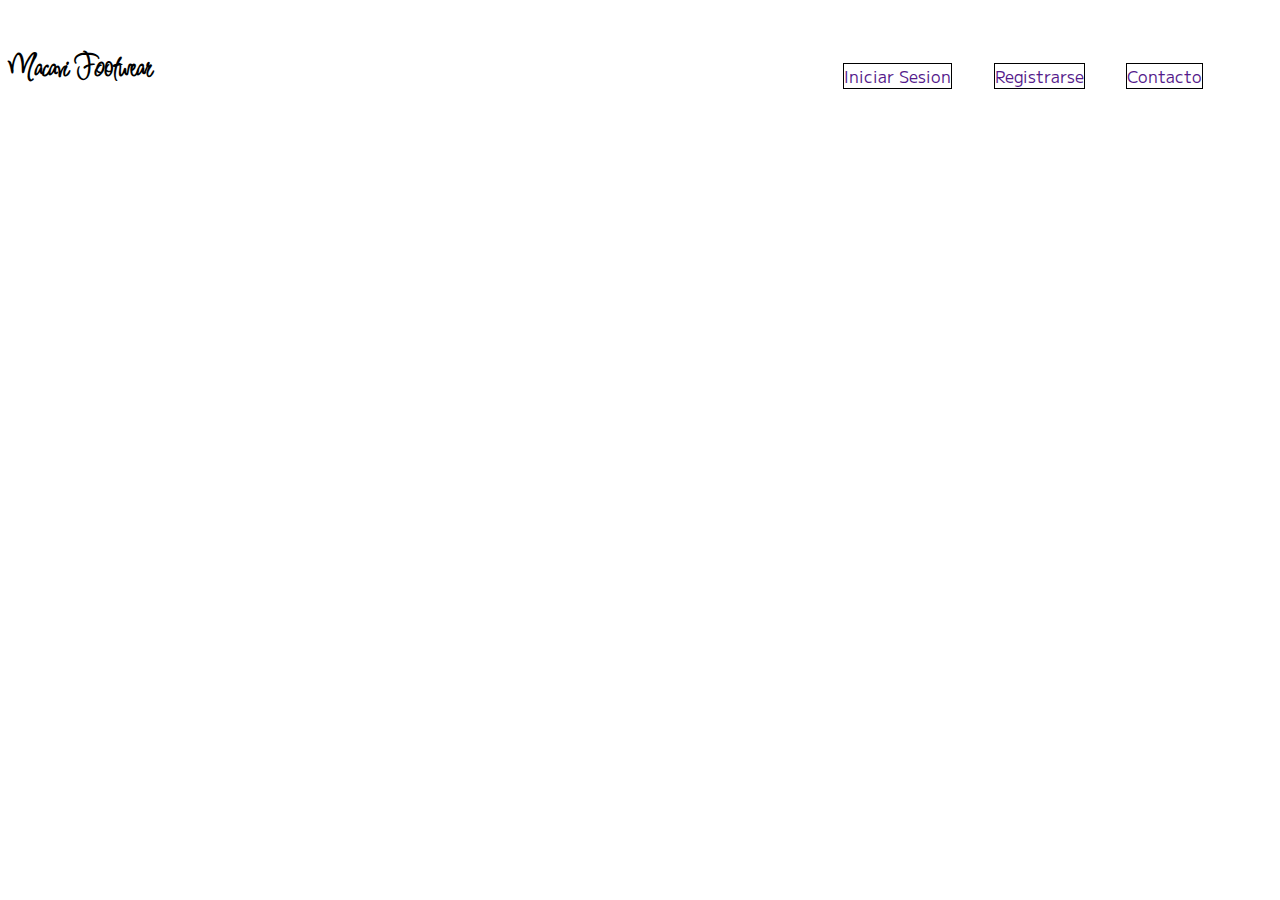
==== web/BarTop/index.html @ b84d2fd7 "main" ====
<!DOCTYPE html>
<html lang="en">
<head>
    <meta charset="UTF-8">
    <link rel="stylesheet" href="./index.css">
    <link rel="preconnect" href="https://fonts.googleapis.com">
    <link rel="preconnect" href="https://fonts.googleapis.com">
    <link rel="preconnect" href="https://fonts.gstatic.com" crossorigin>
    <link href="https://fonts.googleapis.com/css2?family=M+PLUS+1:wght@200;300;400;500;600&display=swap" rel="stylesheet">
    <link rel="preconnect" href="https://fonts.gstatic.com" crossorigin>
    <link rel="preconnect" href="https://fonts.googleapis.com">
    <link rel="preconnect" href="https://fonts.gstatic.com" crossorigin>
    <link href="https://fonts.googleapis.com/css2?family=Inspiration&display=swap" rel="stylesheet">
    <link href="https://fonts.googleapis.com/css2?family=Hurricane&display=swap" rel="stylesheet">
    <meta http-equiv="X-UA-Compatible" content="IE=edge">
    <meta name="viewport" content="width=device-width, initial-scale=1.0">
    <title>BarTop</title>
</head>
<body>
    <div class="bar">
        <div class="logo">
            <img  src="./img/logo.png" alt="">
            <h1 class="title">Macavi Footwear</h1>
        </div>
        <div class="bar_right">
            <a class="buttons" href="">Iniciar Sesion</a>
            <a class="buttons" href="">Registrarse</a>
            <a class="buttons" href="">Contacto</a>

        </div>
    </div>    
</body>
</html>
---- web/BarTop/index.css ----
/*font-family: 'M PLUS 1', sans-serif; usar esta fuente para las letras de toda la pagina*/

.title{
    font-family: 'Inspiration', cursive;
}
/*bar top*/

.bar{
    display: flex;
    align-items: flex-end;
    justify-content: space-between;

}

.bar .logo img{
    width: 80px;
    height: "";
}

.bar_right{
    display: flex;
    align-items: center;
    justify-content: space-evenly;
    margin-right: 3em;

}
.bar_right a{
    display: block;
    margin: 1.3em;
    text-decoration: none;
    font-family: 'M PLUS 1', sans-serif; 
    border: 1px solid black;

    

}
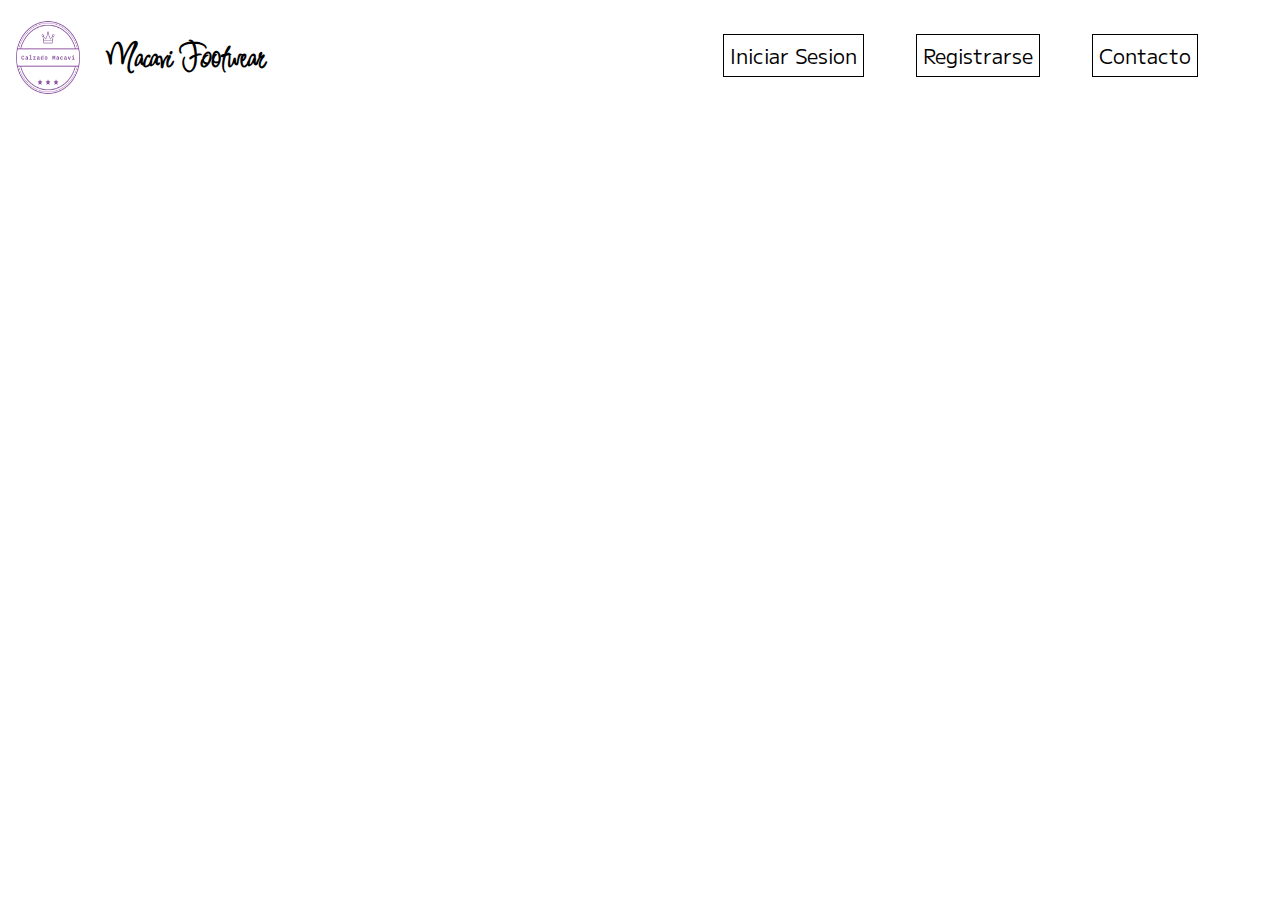
==== commit 53ae58c2: "barTop finish" ====
--- a/web/BarTop/index.html
+++ b/web/BarTop/index.html
@@ -19,7 +19,7 @@
 <body>
     <div class="bar">
         <div class="logo">
-            <img  src="./img/logo.png" alt="">
+            <img  src="../img/logo.png" alt="">
             <h1 class="title">Macavi Footwear</h1>
         </div>
         <div class="bar_right">
--- a/web/BarTop/index.css
+++ b/web/BarTop/index.css
@@ -3,6 +3,9 @@
 
 .title{
     font-family: 'Inspiration', cursive;
+    font-size: 35px;
+    transition: all .8s ease-in ;
+    cursor: pointer;
 }
 /*bar top*/
 
@@ -12,6 +15,16 @@
     justify-content: space-between;
 
 }
+.bar .logo{
+    display: flex;
+    justify-content: space-evenly;
+    
+}
+.title{
+    text-align: center;
+    margin-left: 0.5em;
+}
+
 
 .bar .logo img{
     width: 80px;
@@ -32,6 +45,25 @@
     font-family: 'M PLUS 1', sans-serif; 
     border: 1px solid black;
 
+}
+.buttons{
+    font-size: 20px;
+    padding: 0.3em;
+    color: black;
+    transition: all 0.8s ease-in-out;
+}
+/*hovers*/
+
+.title:hover{
+    color: rgb(192, 134, 247);
+    transform: translateY(-1px)
     
+}
 
+.buttons:hover{
+    border-radius: 10px;
+    background-color: rgb(192, 134, 247);
+    color: white;
+    border: 1px solid rgb(192, 134, 247);
+    box-shadow: 7px 5px 7px 2px rgba(192,134,247,0.3);
 }
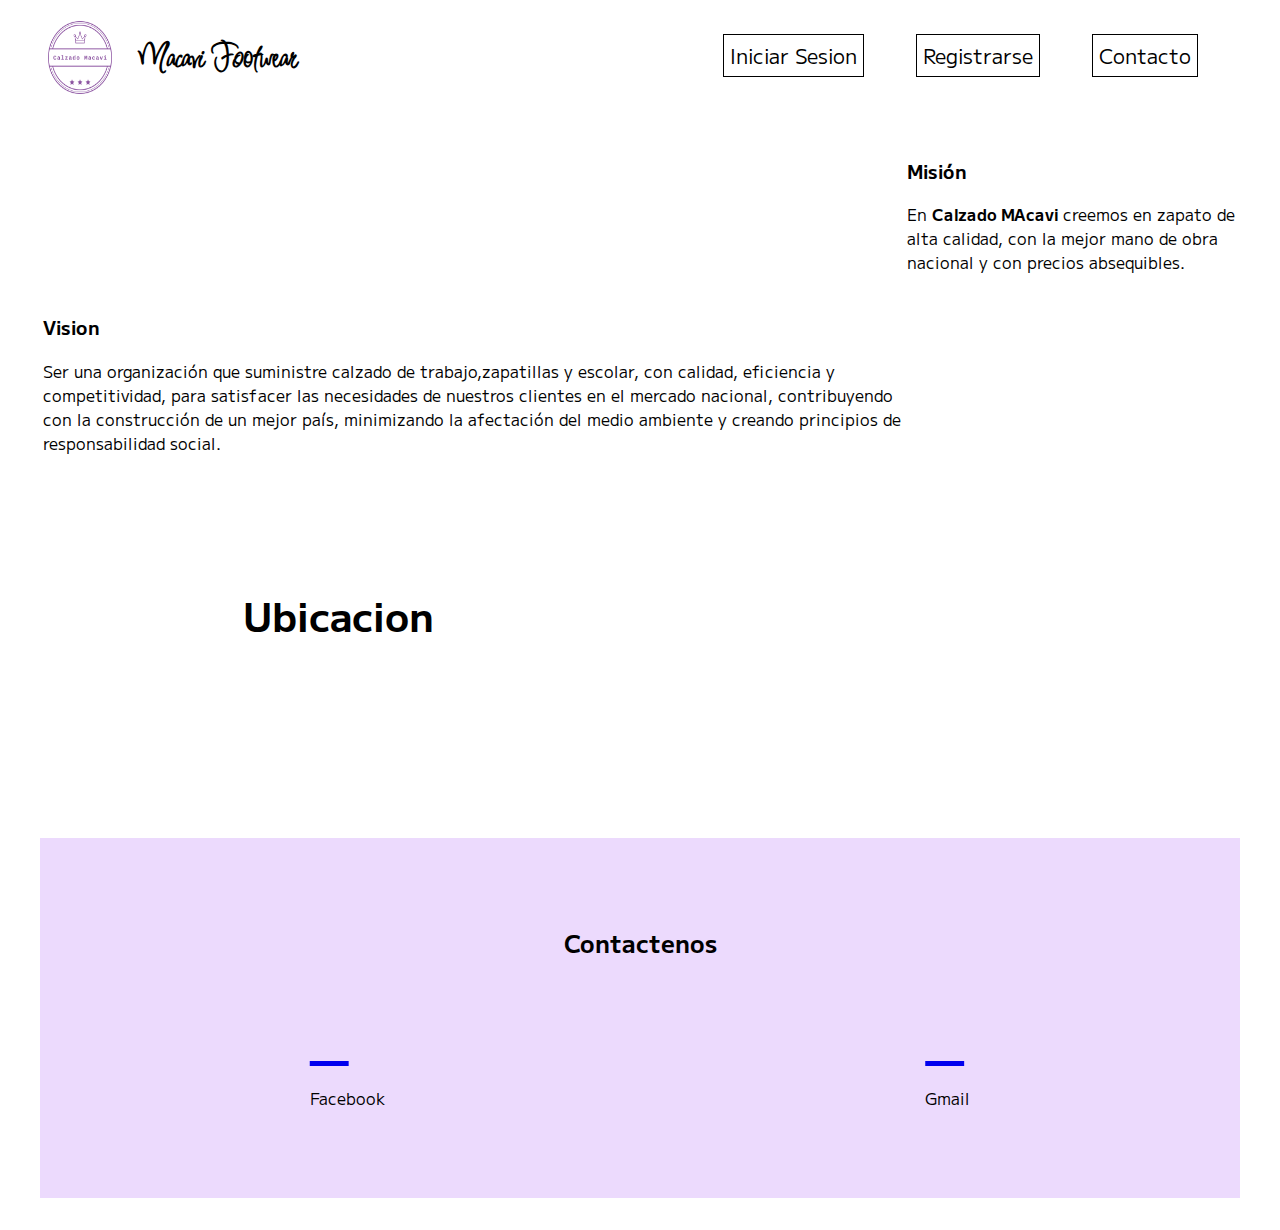
==== commit 0bdd15db: "listos" ====
--- a/web/BarTop/index.html
+++ b/web/BarTop/index.html
@@ -2,7 +2,18 @@
 <html lang="en">
 <head>
     <meta charset="UTF-8">
+    <!-- links css -->
     <link rel="stylesheet" href="./index.css">
+    <link rel="stylesheet" href="../main/main.css">
+    <link rel="stylesheet" href="../Footer/footer.css">
+    <!-- fonts -->
+    <link rel="stylesheet" href="footer.css">
+    <link rel="stylesheet" href="https://cdnjs.cloudflare.com/ajax/libs/font-awesome/6.1.0/css/fontawesome.min.css" integrity="sha512-KVdV5HNnN1f6YOANbRuNxyCnqyPICKUmQusEkyeRg4X0p8K1xCdbHs32aA7pWo6WqMZk0wAzl29cItZh8oBPYQ==" crossorigin="anonymous" referrerpolicy="no-referrer" />
+    <link href="https://fonts.googleapis.com/css2?family=M+PLUS+1:wght@200;300;400;500;600&display=swap" rel="stylesheet">
+    <link rel="stylesheet" href="https://cdnjs.cloudflare.com/ajax/libs/font-awesome/5.15.4/css/all.min.css" integrity="sha512-1ycn6IcaQQ40/MKBW2W4Rhis/DbILU74C1vSrLJxCq57o941Ym01SwNsOMqvEBFlcgUa6xLiPY/NS5R+E6ztJQ==" crossorigin="anonymous" referrerpolicy="no-referrer" />
+    <link rel="stylesheet" href="https://cdnjs.cloudflare.com/ajax/libs/font-awesome/6.1.0/css/solid.min.css" integrity="sha512-LUxUs00S05YspUb2HCuUTBqTqbjJm2uNvwRXVTcl/jkr9ygYZptXhfknc52iBnPUNgHHHC9ivU4RV6UFxLxhfg==" crossorigin="anonymous" referrerpolicy="no-referrer" />
+    <link rel="stylesheet" href="https://cdnjs.cloudflare.com/ajax/libs/font-awesome/6.1.0/css/brands.min.css" integrity="sha512-BglNUJaVmT9HacZ2AsbVQxjswBmIf3AJj9hhXr/Yre33qU+A1p8gXUcavzcHYkWf5bIvLMIiEbdMrEVqb5h2Rg==" crossorigin="anonymous" referrerpolicy="no-referrer" />
+    <meta http-equiv="X-UA-Compatible" content="IE=edge">
     <link rel="preconnect" href="https://fonts.googleapis.com">
     <link rel="preconnect" href="https://fonts.googleapis.com">
     <link rel="preconnect" href="https://fonts.gstatic.com" crossorigin>
@@ -19,15 +30,67 @@
 <body>
     <div class="bar">
         <div class="logo">
-            <img  src="../img/logo.png" alt="">
+            <img class="img" src="../img/logo.png" alt="">
             <h1 class="title">Macavi Footwear</h1>
         </div>
         <div class="bar_right">
             <a class="buttons" href="">Iniciar Sesion</a>
             <a class="buttons" href="">Registrarse</a>
-            <a class="buttons" href="">Contacto</a>
+            <a class="buttons" href="#">Contacto</a>
+        </div>
+    </div>   
+    
+    <!-- section or main -->
+    <section class="main">
+        <table class="tabla">
+            <tr>
+                <td class="img1"><img src="/img/Mision.jpg" alt=""></td>
+                <td><h3>Misión</h3>
+                    <p>En <strong>Calzado MAcavi</strong>
+                    creemos en zapato de alta calidad,
+                    con la mejor mano de obra nacional y con precios absequibles.</p>
+                </td>
+            </tr>
+            <tr>
+                <td><h3>Vision</h3>
+                    <p>Ser una organización que suministre calzado de trabajo,zapatillas y escolar, con calidad, 
+                        eficiencia y competitividad, para satisfacer las necesidades de nuestros clientes 
+                        en el mercado nacional, contribuyendo con la construcción de un mejor país, 
+                        minimizando la afectación del medio ambiente y creando principios de responsabilidad social.
+                    </p></td>
+                <td class="img2"><img src="/img/vision.jpg" alt="" height="350"></td>
+            </tr>
+        </table>
+            </section>
 
-        </div>
-    </div>    
+            <!-- footer  -->
+
+            <section>
+                <div class="Ubicacion">
+                    <H2>Ubicacion</H2>
+                    <iframe src="https://www.google.com/maps/embed?pb=!1m18!1m12!1m3!1d766.6935237585745!2d-74.18149817064241!3d4.573500252217915!2m3!1f0!2f0!3f0!3m2!1i1024!2i768!4f13.1!3m3!1m2!1s0x0%3A0xf783b81834bd7d24!2zNMKwMzQnMjYuMiJOIDc0wrAxMCc1Mi4wIlc!5e0!3m2!1ses!2sco!4v1647874574005!5m2!1ses!2sco" width="400" height="300" style="border:0;" allowfullscreen="" loading="lazy"></iframe>
+            
+                </div>
+                <div class="Contacto">
+                    <H2>Contactenos </H2> 
+               
+                    <div class="icono">
+                <div class="Facebook">
+                    <a href="https://www.facebook.com/calzadomacavi/">   <i class="fa-brands fa-facebook" ></i></a>
+                   
+                    <p class="facebookp">Facebook</p>
+                    
+                    
+                    
+              </div>
+                <div class="Hotmail">
+                    <a href="mailto:nilsonlopeztique@hotmail.com"><i class="fa-solid fa-envelope"></i></a>
+                    <p class="hotmailp">Gmail</p>
+                    
+            </div>
+            </div>
+            </div>
+            
+            </section>
 </body>
 </html>--- a/web/BarTop/index.css
+++ b/web/BarTop/index.css
@@ -18,6 +18,7 @@
 .bar .logo{
     display: flex;
     justify-content: space-evenly;
+    margin-left: 2em;
     
 }
 .title{
@@ -26,7 +27,7 @@
 }
 
 
-.bar .logo img{
+.bar .logo .img{
     width: 80px;
     height: "";
 }
--- a/web/main/main.css
+++ b/web/main/main.css
@@ -0,0 +1,6 @@
+.main {
+    
+    font-family: 'M PLUS 1', sans-serif;
+}
+
+
--- a/web/Footer/footer.css
+++ b/web/Footer/footer.css
@@ -0,0 +1,78 @@
+h2{
+    font-family: 'M PLUS 1', sans-serif;
+    color: black;
+    margin-top: 2em;
+}
+
+section .Ubicacion{
+    display: flex;
+    justify-content: space-evenly;
+    
+
+}
+
+section {
+    margin: 2em;
+
+}
+section .Ubicacion h2{
+    font-size: 40px;
+   
+   
+    
+}
+
+.Facebook a{
+    font-size: 50px;
+
+    
+
+    
+}
+
+.Hotmail a{
+    font-size: 50px;
+    
+}
+
+.Contacto{
+    display: flex;
+    justify-content: center;
+    align-items: center;
+    margin-top: 2em;
+    background-color:rgba(192,134,247,0.3);
+    width: 100%;
+    height: 40vh;
+    flex-direction: column;
+}
+
+.hotmailp {
+    font-family: 'M PLUS 1', sans-serif;
+    color: black;
+}
+.facebookp{
+    font-family: 'M PLUS 1', sans-serif;
+    display: flex;
+    justify-content: space-between;
+    color: black;
+}
+
+.icono{
+    display: flex;  
+    flex-direction: row;
+    margin: 2em;
+    width: 100%;
+    justify-content: space-around;
+}
+.Facebook a i{
+    color: blue ;
+    z-index: 99999;
+
+
+
+    
+    
+
+    
+}
+
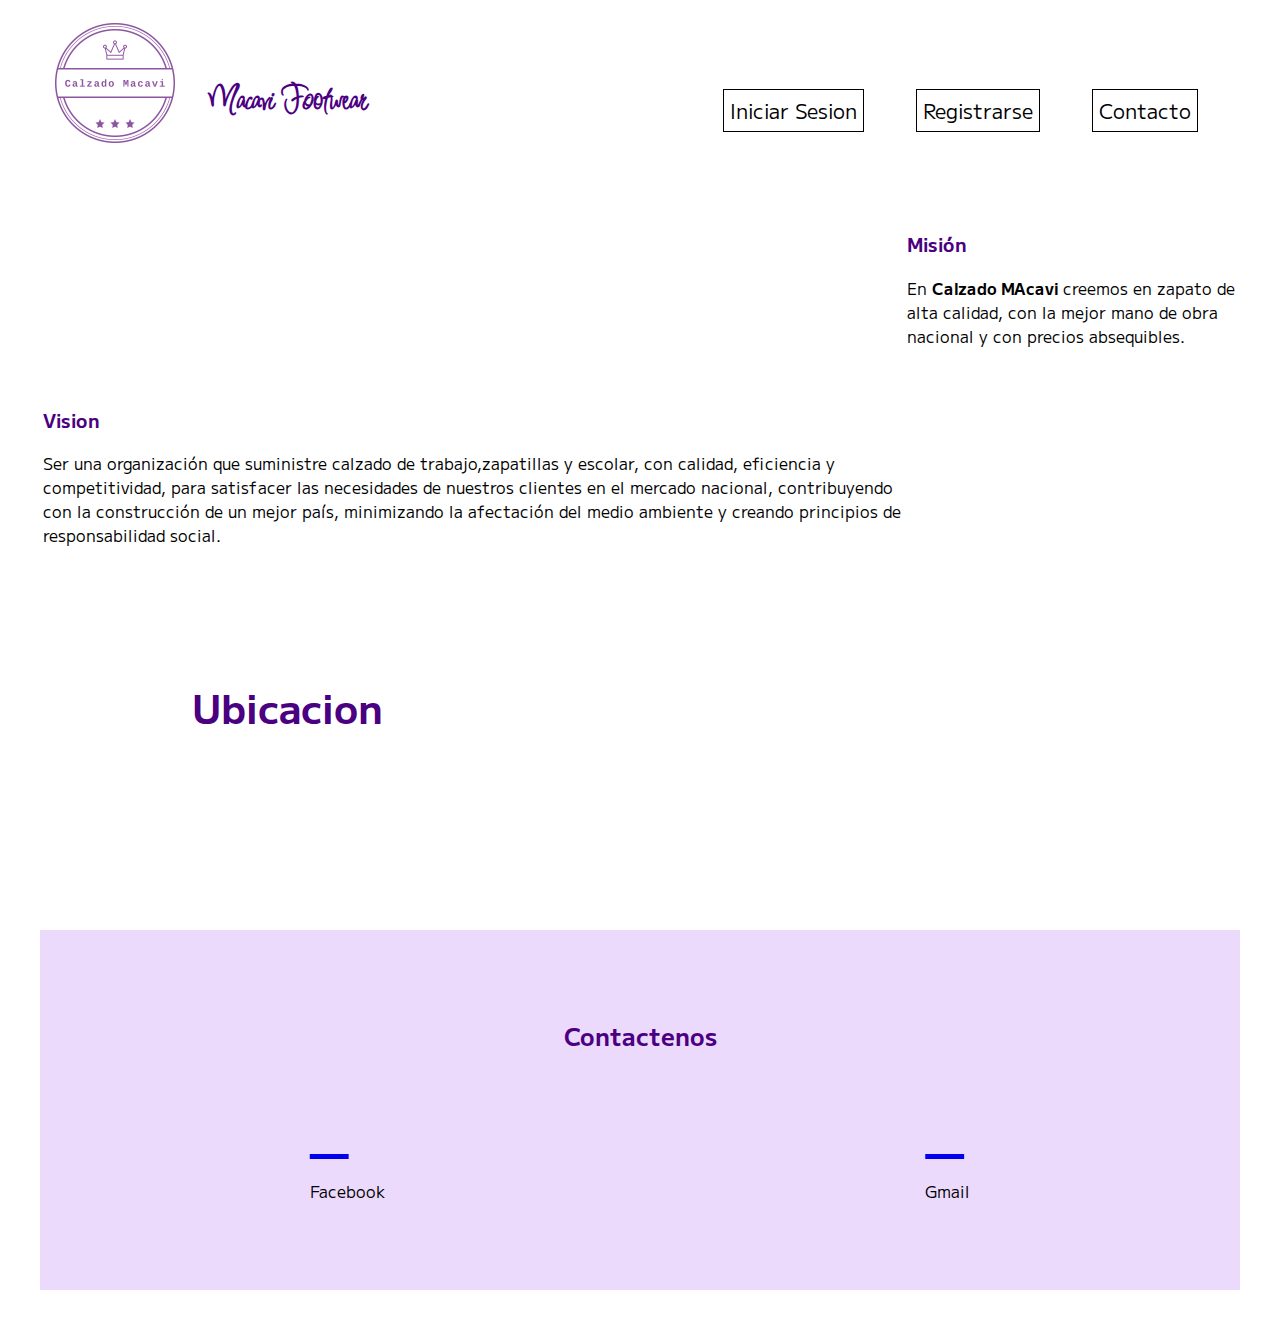
==== commit 37ba5936: "update" ====
--- a/web/BarTop/index.html
+++ b/web/BarTop/index.html
@@ -36,7 +36,7 @@
         <div class="bar_right">
             <a class="buttons" href="">Iniciar Sesion</a>
             <a class="buttons" href="">Registrarse</a>
-            <a class="buttons" href="#">Contacto</a>
+            <a class="buttons" href="#Contacto">Contacto</a>
         </div>
     </div>   
     
@@ -70,6 +70,7 @@
                     <H2>Ubicacion</H2>
                     <iframe src="https://www.google.com/maps/embed?pb=!1m18!1m12!1m3!1d766.6935237585745!2d-74.18149817064241!3d4.573500252217915!2m3!1f0!2f0!3f0!3m2!1i1024!2i768!4f13.1!3m3!1m2!1s0x0%3A0xf783b81834bd7d24!2zNMKwMzQnMjYuMiJOIDc0wrAxMCc1Mi4wIlc!5e0!3m2!1ses!2sco!4v1647874574005!5m2!1ses!2sco" width="400" height="300" style="border:0;" allowfullscreen="" loading="lazy"></iframe>
             
+                    <a name="Contacto" id="#Contacto"></a>
                 </div>
                 <div class="Contacto">
                     <H2>Contactenos </H2> 
--- a/web/BarTop/index.css
+++ b/web/BarTop/index.css
@@ -6,6 +6,7 @@
     font-size: 35px;
     transition: all .8s ease-in ;
     cursor: pointer;
+    color: indigo;
 }
 /*bar top*/
 
@@ -28,8 +29,8 @@
 
 
 .bar .logo .img{
-    width: 80px;
-    height: "";
+    width: 150px;
+    height: 150px;
 }
 
 .bar_right{
@@ -68,3 +69,4 @@
     border: 1px solid rgb(192, 134, 247);
     box-shadow: 7px 5px 7px 2px rgba(192,134,247,0.3);
 }
+
--- a/web/main/main.css
+++ b/web/main/main.css
@@ -3,4 +3,15 @@
     font-family: 'M PLUS 1', sans-serif;
 }
 
+h3{
+    font-family: 'M PLUS 1', sans-serif;
+    color: indigo;
+    margin-top: 2em;
+}
 
+h1{
+    font-family: 'M PLUS 1', sans-serif;
+    color: indigo;
+    margin-top: 2em;
+}
+
--- a/web/Footer/footer.css
+++ b/web/Footer/footer.css
@@ -1,6 +1,6 @@
 h2{
     font-family: 'M PLUS 1', sans-serif;
-    color: black;
+    color: indigo;
     margin-top: 2em;
 }
 
